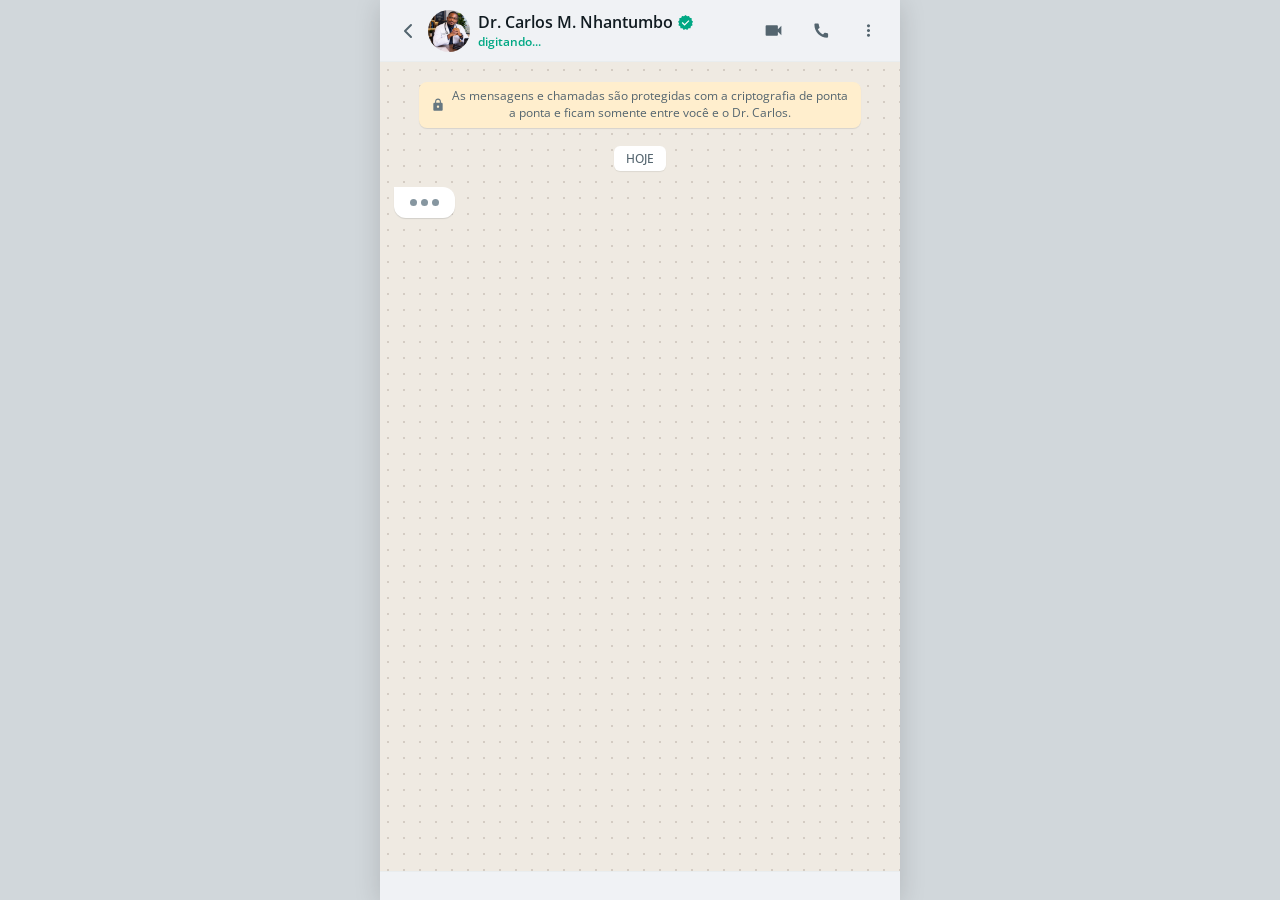
==== chat.html @ fda6419e "Auto-update: chat.html [23:13:11]" ====
<!DOCTYPE html>
<html lang="pt-BR">
<head>
  <meta charset="UTF-8">
  <meta name="viewport" content="width=device-width, initial-scale=1.0, maximum-scale=1.0, user-scalable=no">
  <title>Plano Reconquista Absoluta</title>
  <link rel="icon" type="image/jpeg" href="assets/images/dr_carlos.jpg">
  <meta name="description" content="Use os gatilhos da atração e reconquiste quem você ama rapidamente com o Dr. Carlos M. Nhantumbo.">
  
  <!-- Open Graph -->
  <meta property="og:type" content="website">
  <meta property="og:title" content="Plano Reconquista Absoluta - Dr. Carlos">
  <meta property="og:description" content="Use os gatilhos da atração e reconquiste quem você ama rapidamente.">
  <meta property="og:image" content="assets/images/dr_carlos.jpg">

  <!-- Estilos WhatsApp -->
  <link rel="stylesheet" href="style.css">
</head>
<body>

  <!-- Audio de Notificação do WhatsApp -->
  <audio id="wa-notification-audio" src="assets/audio/audio_whatsapp.mp3" preload="auto"></audio>

  <!-- Container Geral da Aplicação -->
  <div class="app-container">
    
    <!-- Cabeçalho WhatsApp -->
    <header class="wa-header">
      <div class="wa-header-left" id="wa-header-profile-trigger" title="Ver dados do contato">
        <div class="wa-back-btn" id="wa-back-btn" title="Voltar">
          <svg xmlns="http://www.w3.org/2000/svg" width="24" height="24" viewBox="0 0 24 24" fill="none" stroke="currentColor" stroke-width="2" stroke-linecap="round" stroke-linejoin="round">
            <polyline points="15 18 9 12 15 6"></polyline>
          </svg>
        </div>
        <div class="wa-avatar-wrapper">
          <img src="assets/images/dr_carlos.jpg" alt="Dr. Carlos">
        </div>
        <div class="wa-contact-info">
          <div class="wa-contact-name-row">
            <span class="wa-contact-name">Dr. Carlos M. Nhantumbo</span>
            <span class="wa-verified-badge" title="Conta Comercial Verificada">
              <svg viewBox="0 0 18 18" height="17" width="17">
                <polygon fill="#00a884" points="9,16 7.1,16.9 5.8,15.2 3.7,15.1 3.4,13 1.5,12 2.2,9.9 1.1,8.2 2.6,6.7 2.4,4.6 4.5,4 5.3,2 7.4,2.4 9,1.1 10.7,2.4 12.7,2 13.6,4 15.6,4.6 15.5,6.7 17,8.2 15.9,9.9 16.5,12 14.7,13 14.3,15.1 12.2,15.2 10.9,16.9"></polygon>
                <polygon fill="#FFFFFF" points="13.1,7.3 12.2,6.5 8.1,10.6 5.9,8.5 5,9.4 8,12.4"></polygon>
              </svg>
            </span>
          </div>
          <span class="wa-status" id="wa-contact-status">Psicólogo & Especialista em Relacionamentos</span>
        </div>
      </div>

      <div class="wa-header-right">
        <!-- Ícone Chamada de Vídeo -->
        <button class="header-icon-btn" id="btn-video-call" title="Chamada de vídeo">
          <svg xmlns="http://www.w3.org/2000/svg" width="21" height="21" viewBox="0 0 24 24" fill="currentColor">
            <path d="M17 10.5V7c0-.55-.45-1-1-1H4c-.55 0-1 .45-1 1v10c0 .55.45 1 1 1h12c.55 0 1-.45 1-1v-3.5l4 4v-11l-4 4z"/>
          </svg>
        </button>
        <!-- Ícone Chamada de Voz -->
        <button class="header-icon-btn" id="btn-voice-call" title="Chamada de voz">
          <svg xmlns="http://www.w3.org/2000/svg" width="19" height="19" viewBox="0 0 24 24" fill="currentColor">
            <path d="M20.01 15.38c-1.23 0-2.42-.2-3.53-.56a.977.977 0 00-1.01.24l-1.57 1.97c-2.83-1.44-5.15-3.75-6.59-6.59l1.97-1.57c.26-.26.35-.65.24-1.01A11.36 11.36 0 018.56 4.3c0-.55-.45-1-1-1H4.03c-.55 0-1 .45-1 1C3.03 13.67 10.33 21 19.33 21c.55 0 1-.45 1-1v-3.62c0-.55-.45-1-1-1z"/>
          </svg>
        </button>
        <!-- Ícone Menu Três Pontos -->
        <button class="header-icon-btn" id="btn-menu-dots" title="Mais opções">
          <svg xmlns="http://www.w3.org/2000/svg" width="19" height="19" viewBox="0 0 24 24" fill="currentColor">
            <path d="M12 8c1.1 0 2-.9 2-2s-.9-2-2-2-2 .9-2 2 .9 2 2 2zm0 2c-1.1 0-2 .9-2 2s.9 2 2 2 2-.9 2-2-.9-2-2-2zm0 6c-1.1 0-2 .9-2 2s.9 2 2 2 2-.9 2-2-.9-2-2-2z"/>
          </svg>
        </button>
      </div>

      <!-- Menu Dropdown dos 3 Pontinhos -->
      <div class="wa-dropdown-menu" id="wa-dropdown-menu">
        <div class="dropdown-item" id="menu-view-contact">
          <svg width="18" height="18" viewBox="0 0 24 24" fill="none" stroke="currentColor" stroke-width="2"><path d="M20 21v-2a4 4 0 0 0-4-4H8a4 4 0 0 0-4 4v2"/><circle cx="12" cy="7" r="4"/></svg>
          <span>Dados do contato</span>
        </div>
        <div class="dropdown-item" id="menu-voice-call">
          <svg width="18" height="18" viewBox="0 0 24 24" fill="none" stroke="currentColor" stroke-width="2"><path d="M22 16.92v3a2 2 0 0 1-2.18 2 19.79 19.79 0 0 1-8.63-3.07 19.5 19.5 0 0 1-6-6 19.79 19.79 0 0 1-3.07-8.67A2 2 0 0 1 4.11 2h3a2 2 0 0 1 2 1.72 12.84 12.84 0 0 0 .7 2.81 2 2 0 0 1-.45 2.11L8.09 9.91a16 16 0 0 0 6 6l1.27-1.27a2 2 0 0 1 2.11-.45 12.84 12.84 0 0 0 2.81.7A2 2 0 0 1 22 16.92z"/></svg>
          <span>Ligar para o Dr. Carlos</span>
        </div>
        <div class="dropdown-item" id="menu-video-call">
          <svg width="18" height="18" viewBox="0 0 24 24" fill="none" stroke="currentColor" stroke-width="2"><polygon points="23 7 16 12 23 17 23 7"/><rect x="1" y="5" width="15" height="14" rx="2" ry="2"/></svg>
          <span>Chamada de vídeo</span>
        </div>
        <div class="dropdown-item" id="menu-send-email">
          <svg width="18" height="18" viewBox="0 0 24 24" fill="none" stroke="currentColor" stroke-width="2"><path d="M4 4h16c1.1 0 2 .9 2 2v12c0 1.1-.9 2-2 2H4c-1.1 0-2-.9-2-2V6c0-1.1.9-2 2-2z"/><polyline points="22,6 12,13 2,6"/></svg>
          <span>Enviar e-mail</span>
        </div>
        <div class="dropdown-item" id="menu-mute">
          <svg width="18" height="18" viewBox="0 0 24 24" fill="none" stroke="currentColor" stroke-width="2"><path d="M11 5L6 9H2v6h4l5 4V5z"/><line x1="23" y1="9" x2="17" y2="15"/><line x1="17" y1="9" x2="23" y2="15"/></svg>
          <span>Silenciar notificações</span>
        </div>
      </div>
    </header>

    <!-- Área de Conversa com Rolagem -->
    <main class="chat-scroll-area" id="chat-scroll-area">
      <!-- Aviso de Criptografia do WhatsApp -->
      <div class="encryption-notice">
        <svg xmlns="http://www.w3.org/2000/svg" width="14" height="14" viewBox="0 0 24 24" fill="currentColor">
          <path d="M18 8h-1V6c0-2.76-2.24-5-5-5S7 3.24 7 6v2H6c-1.1 0-2 .9-2 2v10c0 1.1.9 2 2 2h12c1.1 0 2-.9 2-2V10c0-1.1-.9-2-2-2zm-6 9c-1.1 0-2-.9-2-2s.9-2 2-2 2 .9 2 2-.9 2-2 2zm3.1-9H8.9V6c0-1.71 1.39-3.1 3.1-3.1 1.71 0 3.1 1.39 3.1 3.1v2z"/>
        </svg>
        <span>As mensagens e chamadas são protegidas com a criptografia de ponta a ponta e ficam somente entre você e o Dr. Carlos.</span>
      </div>

      <!-- Divisor Hoje -->
      <div class="date-divider">HOJE</div>

      <!-- As mensagens serão inseridas dinamicamente aqui -->
    </main>

    <!-- Painel Fixo Inferior com as Opções de Resposta -->
    <footer class="options-panel" id="options-panel">
      <!-- Botões de escolha do usuário renderizados aqui -->
    </footer>

  </div>

  <!-- ========================================================= -->
  <!-- MODAL DE PERFIL DO DR. CARLOS (ESTILO WHATSAPP)           -->
  <!-- ========================================================= -->
  <div class="profile-drawer" id="profile-drawer">
    <div class="profile-header">
      <button class="profile-back-btn" id="profile-back-btn">
        <svg xmlns="http://www.w3.org/2000/svg" width="24" height="24" viewBox="0 0 24 24" fill="none" stroke="currentColor" stroke-width="2.5"><polyline points="15 18 9 12 15 6"></polyline></svg>
      </button>
      <span>Dados do contato</span>
    </div>
    
    <div class="profile-content">
      <div class="profile-picture-section">
        <div class="profile-pic-large" onclick="window.openLightbox('assets/images/dr_carlos.jpg')">
          <img src="assets/images/dr_carlos.jpg" alt="Dr. Carlos M. Nhantumbo">
        </div>
        <h2 class="profile-name">
          Dr. Carlos M. Nhantumbo
          <span class="wa-verified-badge">
            <svg viewBox="0 0 18 18" height="18" width="18"><polygon fill="#00a884" points="9,16 7.1,16.9 5.8,15.2 3.7,15.1 3.4,13 1.5,12 2.2,9.9 1.1,8.2 2.6,6.7 2.4,4.6 4.5,4 5.3,2 7.4,2.4 9,1.1 10.7,2.4 12.7,2 13.6,4 15.6,4.6 15.5,6.7 17,8.2 15.9,9.9 16.5,12 14.7,13 14.3,15.1 12.2,15.2 10.9,16.9"></polygon><polygon fill="#FFFFFF" points="13.1,7.3 12.2,6.5 8.1,10.6 5.9,8.5 5,9.4 8,12.4"></polygon></svg>
          </span>
        </h2>
        <p class="profile-account-type">Conta comercial oficial verificada</p>
      </div>

      <div class="profile-actions-row">
        <div class="profile-action-btn" id="profile-btn-chat">
          <svg width="22" height="22" viewBox="0 0 24 24" fill="currentColor"><path d="M20 2H4c-1.1 0-2 .9-2 2v18l4-4h14c1.1 0 2-.9 2-2V4c0-1.1-.9-2-2-2z"/></svg>
          <span>Mensagem</span>
        </div>
        <div class="profile-action-btn" id="profile-btn-audio">
          <svg width="22" height="22" viewBox="0 0 24 24" fill="currentColor"><path d="M20.01 15.38c-1.23 0-2.42-.2-3.53-.56a.977.977 0 00-1.01.24l-1.57 1.97c-2.83-1.44-5.15-3.75-6.59-6.59l1.97-1.57c.26-.26.35-.65.24-1.01A11.36 11.36 0 018.56 4.3c0-.55-.45-1-1-1H4.03c-.55 0-1 .45-1 1C3.03 13.67 10.33 21 19.33 21c.55 0 1-.45 1-1v-3.62c0-.55-.45-1-1-1z"/></svg>
          <span>Áudio</span>
        </div>
        <div class="profile-action-btn" id="profile-btn-video">
          <svg width="22" height="22" viewBox="0 0 24 24" fill="currentColor"><path d="M17 10.5V7c0-.55-.45-1-1-1H4c-.55 0-1 .45-1 1v10c0 .55.45 1 1 1h12c.55 0 1-.45 1-1v-3.5l4 4v-11l-4 4z"/></svg>
          <span>Vídeo</span>
        </div>
      </div>

      <div class="profile-card">
        <span class="profile-card-label">Recado e especialidade</span>
        <p class="profile-card-text">Psicólogo clínico e especialista em terapia de casais, comportamento humano e reconstrução de relacionamentos.</p>
        <span class="profile-card-sub">Atendimento com hora marcada</span>
      </div>

      <div class="profile-card">
        <span class="profile-card-label">E-mail para contacto e consultoria</span>
        <a href="mailto:lovmoia126@gmail.com" class="profile-email-link">lovmoia126@gmail.com</a>
      </div>

      <div class="profile-card">
        <div style="display:flex;align-items:center;gap:10px;color:#00a884;">
          <svg width="20" height="20" viewBox="0 0 24 24" fill="currentColor"><path d="M18 8h-1V6c0-2.76-2.24-5-5-5S7 3.24 7 6v2H6c-1.1 0-2 .9-2 2v10c0 1.1.9 2 2 2h12c1.1 0 2-.9 2-2V10c0-1.1-.9-2-2-2zm-6 9c-1.1 0-2-.9-2-2s.9-2 2-2 2 .9 2 2-.9 2-2 2zm3.1-9H8.9V6c0-1.71 1.39-3.1 3.1-3.1 1.71 0 3.1 1.39 3.1 3.1v2z"/></svg>
          <strong>Criptografia de ponta a ponta</strong>
        </div>
        <p style="font-size:12.5px;color:#667781;margin-top:6px;">As mensagens e chamadas são protegidas e ficam apenas entre você e o Dr. Carlos.</p>
      </div>
    </div>
  </div>

  <!-- ========================================================= -->
  <!-- TELA DE CHAMADA WHATSAPP REALISTA (VOZ & VÍDEO)           -->
  <!-- ========================================================= -->
  <div class="wa-call-screen" id="wa-call-screen">
    <div class="call-overlay"></div>
    <div class="call-top">
      <span class="call-encryption-tag">
        <svg width="12" height="12" viewBox="0 0 24 24" fill="currentColor"><path d="M18 8h-1V6c0-2.76-2.24-5-5-5S7 3.24 7 6v2H6c-1.1 0-2 .9-2 2v10c0 1.1.9 2 2 2h12c1.1 0 2-.9 2-2V10c0-1.1-.9-2-2-2z"/></svg>
        Chamada protegida de ponta a ponta
      </span>
      <h3 class="call-contact-name">Dr. Carlos M. Nhantumbo</h3>
      <p class="call-status" id="call-status-text">Chamando...</p>
      <span class="call-timer" id="call-timer" style="display:none;">00:00</span>
    </div>

    <div class="call-avatar-container">
      <div class="call-avatar-pulse"></div>
      <img src="assets/images/dr_carlos.jpg" alt="Dr. Carlos" class="call-avatar-img">
    </div>

    <div class="call-controls">
      <button class="call-btn-circle call-btn-mute" id="call-btn-mute" title="Microfone">
        <svg width="24" height="24" viewBox="0 0 24 24" fill="currentColor"><path d="M12 14c1.66 0 2.99-1.34 2.99-3L15 5c0-1.66-1.34-3-3-3S9 3.34 9 5v6c0 1.66 1.34 3 3 3zm5.3-3c0 3-2.54 5.1-5.3 5.1S6.7 14 6.7 11H5c0 3.41 2.72 6.23 6 6.72V21h2v-3.28c3.28-.48 6-3.3 6-6.72h-1.7z"/></svg>
      </button>
      <button class="call-btn-circle call-btn-speaker" id="call-btn-speaker" title="Alto-falante">
        <svg width="24" height="24" viewBox="0 0 24 24" fill="currentColor"><path d="M3 9v6h4l5 5V4L7 9H3zm13.5 3c0-1.77-1.02-3.29-2.5-4.03v8.05c1.48-.73 2.5-2.25 2.5-4.02zM14 3.23v2.06c2.89.86 5 3.54 5 6.71s-2.11 5.85-5 6.71v2.06c4.01-.91 7-4.49 7-8.77s-2.99-7.86-7-8.77z"/></svg>
      </button>
      <button class="call-btn-circle call-btn-end" id="call-btn-end" title="Desligar">
        <svg width="28" height="28" viewBox="0 0 24 24" fill="currentColor"><path d="M12 9c-1.6 0-3.15.25-4.6.72v3.1c0 .39-.23.74-.56.9-.98.49-1.87 1.12-2.66 1.85-.18.18-.43.28-.7.28-.28 0-.53-.11-.71-.29L.29 13.08c-.18-.17-.29-.42-.29-.7 0-.28.11-.53.29-.71C3.34 8.78 7.46 7 12 7s8.66 1.78 11.71 4.67c.18.18.29.43.29.71 0 .28-.11.53-.29.71l-2.48 2.48c-.18.18-.43.29-.71.29-.27 0-.52-.11-.7-.28-.79-.74-1.69-1.36-2.67-1.85-.33-.16-.56-.5-.56-.9v-3.1C15.15 9.25 13.6 9 12 9z"/></svg>
      </button>
    </div>
  </div>

  <!-- ========================================================= -->
  <!-- MODAL DE AUSÊNCIA / MENSAGEM DO VIETNÃ                    -->
  <!-- ========================================================= -->
  <div class="vietnam-notice-modal" id="vietnam-notice-modal">
    <div class="vietnam-notice-card">
      <div class="vietnam-icon-wrapper">
        <svg width="40" height="40" viewBox="0 0 24 24" fill="none" stroke="#00a884" stroke-width="2"><path d="M22 16.92v3a2 2 0 0 1-2.18 2 19.79 19.79 0 0 1-8.63-3.07 19.5 19.5 0 0 1-6-6 19.79 19.79 0 0 1-3.07-8.67A2 2 0 0 1 4.11 2h3a2 2 0 0 1 2 1.72 12.84 12.84 0 0 0 .7 2.81 2 2 0 0 1-.45 2.11L8.09 9.91a16 16 0 0 0 6 6l1.27-1.27a2 2 0 0 1 2.11-.45 12.84 12.84 0 0 0 2.81.7A2 2 0 0 1 22 16.92z"/><line x1="23" y1="1" x2="1" y2="23"/></svg>
      </div>
      <h3>Chamada Não Atendida</h3>
      <p class="vietnam-notice-text">
        Olá! O <strong>Doutor Carlos</strong> está de viagem ao <strong>Vietname</strong> neste momento para um congresso internacional de psicologia.
      </p>
      <div class="vietnam-email-box">
        <span>Queira contactá-lo através do e-mail:</span>
        <a href="mailto:lovmoia126@gmail.com" class="vietnam-email-link">lovmoia126@gmail.com</a>
      </div>
      <div class="vietnam-modal-btns">
        <a href="mailto:lovmoia126@gmail.com?subject=Contacto%20Dr.%20Carlos%20-%20Quiz" class="btn-send-email-cta">
          ✉️ Enviar E-mail Agora
        </a>
        <button class="btn-close-notice" id="btn-close-vietnam-notice">
          Voltar à Conversa
        </button>
      </div>
    </div>
  </div>

  <!-- Modal Lightbox para Ampliar Depoimentos -->
  <div class="lightbox-modal" id="lightbox-modal">
    <span class="lightbox-close" id="lightbox-close">&times;</span>
    <img src="" alt="Depoimento Ampliado" class="lightbox-img" id="lightbox-img">
  </div>

  <!-- Scripts -->
  <script src="config.js"></script>
  <script src="quiz-data.js"></script>
  <script src="app.js"></script>
</body>
</html>
---- style.css ----
@import url('https://fonts.googleapis.com/css2?family=Open+Sans:ital,wght@0,300..800;1,300..800&display=swap');

* {
  margin: 0;
  padding: 0;
  box-sizing: border-box;
  -webkit-tap-highlight-color: transparent;
  font-family: 'Open Sans', -apple-system, BlinkMacSystemFont, "Segoe UI", Roboto, Helvetica, Arial, sans-serif;
}

:root {
  --wa-header-bg: #f0f2f5;
  --wa-header-border: #e9edef;
  --wa-chat-bg: #efeae2;
  --wa-host-bubble: #ffffff;
  --wa-user-bubble: #d9fdd3;
  --wa-text-main: #111b21;
  --wa-text-secondary: #667781;
  --wa-accent-green: #00a884;
  --wa-btn-bg: #128c7e;
  --wa-btn-hover: #075e54;
  --wa-check-blue: #53bdeb;
}

html, body {
  width: 100%;
  height: 100%;
  background-color: #d1d7db;
  overflow: hidden;
}

/* Wrapper Principal */
.app-container {
  display: flex;
  flex-direction: column;
  max-width: 520px;
  height: 100dvh;
  margin: 0 auto;
  background-color: var(--wa-chat-bg);
  position: relative;
  box-shadow: 0 4px 25px rgba(0,0,0,0.15);
  overflow: hidden;
}

/* Cabeçalho WhatsApp */
.wa-header {
  height: 62px;
  background-color: var(--wa-header-bg);
  display: flex;
  align-items: center;
  justify-content: space-between;
  padding: 8px 12px;
  border-bottom: 1px solid var(--wa-header-border);
  z-index: 50;
  flex-shrink: 0;
}

.wa-header-left {
  display: flex;
  align-items: center;
  gap: 8px;
  cursor: pointer;
  flex: 1;
  min-width: 0;
}

.wa-back-btn {
  color: #54656f;
  display: flex;
  align-items: center;
  justify-content: center;
}

.wa-avatar-wrapper {
  position: relative;
  width: 42px;
  height: 42px;
  border-radius: 50%;
  overflow: hidden;
  flex-shrink: 0;
  background-color: #dfe5e7;
}

.wa-avatar-wrapper img {
  width: 100%;
  height: 100%;
  object-fit: cover;
}

.wa-contact-info {
  display: flex;
  flex-direction: column;
  min-width: 0;
}

.wa-contact-name-row {
  display: flex;
  align-items: center;
  gap: 4px;
}

.wa-contact-name {
  font-size: 16px;
  font-weight: 600;
  color: var(--wa-text-main);
  white-space: nowrap;
  overflow: hidden;
  text-overflow: ellipsis;
}

.wa-verified-badge {
  color: #00a884;
  display: inline-flex;
  align-items: center;
}

.wa-status {
  font-size: 12px;
  color: var(--wa-text-secondary);
  white-space: nowrap;
  overflow: hidden;
  text-overflow: ellipsis;
  transition: all 0.2s ease;
}

.wa-status.typing {
  color: var(--wa-accent-green);
  font-weight: 600;
}

.wa-header-right {
  display: flex;
  align-items: center;
  gap: 16px;
  color: #54656f;
  margin-right: 4px;
}

.wa-header-right svg {
  cursor: pointer;
  transition: color 0.15s ease;
}

.wa-header-right svg:hover {
  color: #111b21;
}

/* Área de Conversa / Chat View */
.chat-scroll-area {
  flex: 1;
  overflow-y: auto;
  overflow-x: hidden;
  padding: 16px 14px 20px;
  display: flex;
  flex-direction: column;
  gap: 10px;
  background-image: radial-gradient(#d4ccc3 0.8px, transparent 0.8px);
  background-size: 16px 16px;
  scroll-behavior: smooth;
}

/* Info Criptografia */
.encryption-notice {
  align-self: center;
  background-color: #ffeecd;
  color: #54656f;
  font-size: 12px;
  line-height: 1.4;
  padding: 6px 12px;
  border-radius: 8px;
  box-shadow: 0 1px 1px rgba(11,20,26,0.1);
  text-align: center;
  max-width: 90%;
  margin: 4px auto 8px;
  display: flex;
  align-items: center;
  gap: 6px;
}

.encryption-notice svg {
  flex-shrink: 0;
  color: #667781;
}

/* Divisor de data Hoje */
.date-divider {
  align-self: center;
  background-color: #ffffff;
  color: #54656f;
  font-size: 11.5px;
  font-weight: 500;
  padding: 5px 12px;
  border-radius: 6px;
  box-shadow: 0 1px 1px rgba(11,20,26,0.08);
  margin-bottom: 6px;
  text-transform: uppercase;
}

/* Bolhas de Mensagem */
.message-row {
  display: flex;
  width: 100%;
  animation: fadeIn 0.25s cubic-bezier(0.1, 0.9, 0.2, 1);
}

.message-row.host {
  justify-content: flex-start;
}

.message-row.user {
  justify-content: flex-end;
}

.bubble {
  position: relative;
  max-width: 85%;
  min-width: 80px;
  padding: 8px 12px 6px;
  border-radius: 7.5px;
  box-shadow: 0 1px 1px rgba(11,20,26,0.12);
  font-size: 14.5px;
  line-height: 1.45;
  color: var(--wa-text-main);
  word-wrap: break-word;
}

.message-row.host .bubble {
  background-color: var(--wa-host-bubble);
  border-top-left-radius: 0;
}

.message-row.user .bubble {
  background-color: var(--wa-user-bubble);
  border-top-right-radius: 0;
}

/* Pontas dos balões */
.message-row.host .bubble::before {
  content: "";
  position: absolute;
  top: 0;
  left: -8px;
  width: 0;
  height: 0;
  border-top: 0 solid transparent;
  border-right: 8px solid var(--wa-host-bubble);
  border-bottom: 8px solid transparent;
}

.message-row.user .bubble::before {
  content: "";
  position: absolute;
  top: 0;
  right: -8px;
  width: 0;
  height: 0;
  border-top: 0 solid transparent;
  border-left: 8px solid var(--wa-user-bubble);
  border-bottom: 8px solid transparent;
}

.bubble-content {
  white-space: pre-wrap;
}

.bubble-content strong {
  font-weight: 700;
}

.bubble-content em {
  font-style: italic;
}

.bubble-content u {
  text-decoration: underline;
}

/* Imagens nas mensagens */
.bubble-image-wrapper {
  margin: -4px -8px 4px;
  border-radius: 6px;
  overflow: hidden;
  cursor: pointer;
  background-color: #000;
  position: relative;
}

.bubble-image-wrapper img {
  width: 100%;
  max-height: 380px;
  object-fit: cover;
  display: block;
  transition: transform 0.2s ease;
}

.bubble-image-wrapper img:hover {
  transform: scale(1.015);
}

/* Metadados: Hora e Checks */
.bubble-meta {
  display: flex;
  align-items: center;
  justify-content: flex-end;
  gap: 3px;
  margin-top: 3px;
  float: right;
  margin-left: 8px;
}

.bubble-time {
  font-size: 11px;
  color: var(--wa-text-secondary);
}

.bubble-checks {
  display: flex;
  align-items: center;
  color: var(--wa-check-blue);
}

/* Efeito de Digitando (Typing Indicator) */
.typing-bubble {
  display: inline-flex;
  align-items: center;
  gap: 4px;
  padding: 12px 16px;
  background-color: #ffffff;
  border-radius: 12px;
  border-top-left-radius: 0;
  box-shadow: 0 1px 1px rgba(11,20,26,0.12);
}

.typing-dot {
  width: 7px;
  height: 7px;
  background-color: #8696a0;
  border-radius: 50%;
  animation: typingBounce 1.3s infinite ease-in-out;
}

.typing-dot:nth-child(2) {
  animation-delay: 0.2s;
}

.typing-dot:nth-child(3) {
  animation-delay: 0.4s;
}

@keyframes typingBounce {
  0%, 80%, 100% { transform: scale(0.65); opacity: 0.5; }
  40% { transform: scale(1.15); opacity: 1; }
}

/* Painel de Opções / Respostas */
.options-panel {
  padding: 12px 14px 16px;
  background-color: #f0f2f5;
  border-top: 1px solid #e9edef;
  display: flex;
  flex-direction: column;
  gap: 10px;
  flex-shrink: 0;
  z-index: 40;
}

.option-btn {
  width: 100%;
  padding: 13px 18px;
  background-color: var(--wa-btn-bg);
  color: #ffffff;
  font-size: 15px;
  font-weight: 600;
  border: none;
  border-radius: 10px;
  cursor: pointer;
  box-shadow: 0 2px 4px rgba(18, 140, 126, 0.25);
  display: flex;
  align-items: center;
  justify-content: center;
  text-align: center;
  transition: all 0.18s ease-in-out;
}

.option-btn:hover {
  background-color: var(--wa-btn-hover);
  transform: translateY(-1px);
  box-shadow: 0 4px 10px rgba(18, 140, 126, 0.35);
}

.option-btn:active {
  transform: translateY(1px);
}

/* Botão de Checkout Especial Pulsante */
.option-btn.checkout-cta {
  background: linear-gradient(135deg, #00c853 0%, #009624 100%);
  font-size: 17px;
  font-weight: 800;
  padding: 16px 20px;
  letter-spacing: 0.3px;
  border-radius: 12px;
  box-shadow: 0 4px 16px rgba(0, 200, 83, 0.45);
  animation: pulseCta 1.8s infinite;
}

.option-btn.checkout-cta:hover {
  background: linear-gradient(135deg, #00e676 0%, #00b248 100%);
}

@keyframes pulseCta {
  0% { transform: scale(1); box-shadow: 0 0 0 0 rgba(0, 200, 83, 0.7); }
  70% { transform: scale(1.03); box-shadow: 0 0 0 12px rgba(0, 200, 83, 0); }
  100% { transform: scale(1); box-shadow: 0 0 0 0 rgba(0, 200, 83, 0); }
}

/* Lightbox Modal */
.lightbox-modal {
  display: none;
  position: fixed;
  top: 0;
  left: 0;
  width: 100%;
  height: 100%;
  background-color: rgba(0,0,0,0.9);
  z-index: 1000;
  align-items: center;
  justify-content: center;
  padding: 15px;
}

.lightbox-modal.active {
  display: flex;
}

.lightbox-img {
  max-width: 95%;
  max-height: 90vh;
  border-radius: 8px;
  object-fit: contain;
}

.lightbox-close {
  position: absolute;
  top: 20px;
  right: 25px;
  color: #fff;
  font-size: 32px;
  cursor: pointer;
  font-weight: bold;
}

@keyframes fadeIn {
  from { opacity: 0; transform: translateY(6px); }
  to { opacity: 1; transform: translateY(0); }
}

/* Botões Clicáveis do Cabeçalho */
.header-icon-btn {
  background: transparent;
  border: none;
  color: #54656f;
  display: flex;
  align-items: center;
  justify-content: center;
  padding: 6px;
  border-radius: 50%;
  cursor: pointer;
  transition: background-color 0.15s ease, color 0.15s ease;
}

.header-icon-btn:hover {
  background-color: rgba(11,20,26,0.06);
  color: #111b21;
}

.header-icon-btn:active {
  background-color: rgba(11,20,26,0.12);
}

.wa-header-left {
  cursor: pointer;
  border-radius: 8px;
  padding: 2px 4px;
  transition: background-color 0.15s ease;
}

.wa-header-left:hover {
  background-color: rgba(11,20,26,0.04);
}

/* Menu Dropdown dos 3 Pontinhos */
.wa-dropdown-menu {
  display: none;
  position: absolute;
  top: 56px;
  right: 12px;
  background-color: #ffffff;
  border-radius: 10px;
  box-shadow: 0 4px 16px rgba(11,20,26,0.18);
  padding: 6px 0;
  min-width: 210px;
  z-index: 100;
  animation: fadeInDown 0.18s ease-out;
}

.wa-dropdown-menu.active {
  display: block;
}

.dropdown-item {
  display: flex;
  align-items: center;
  gap: 12px;
  padding: 10px 16px;
  font-size: 14px;
  color: #111b21;
  cursor: pointer;
  transition: background-color 0.15s ease;
}

.dropdown-item svg {
  color: #54656f;
}

.dropdown-item:hover {
  background-color: #f5f6f6;
}

@keyframes fadeInDown {
  from { opacity: 0; transform: translateY(-8px); }
  to { opacity: 1; transform: translateY(0); }
}

/* ========================================================= */
/* GAVETA DE PERFIL DO DR. CARLOS                            */
/* ========================================================= */
.profile-drawer {
  position: absolute;
  top: 0;
  left: 0;
  width: 100%;
  height: 100%;
  background-color: #f0f2f5;
  z-index: 200;
  display: flex;
  flex-direction: column;
  transform: translateX(100%);
  transition: transform 0.28s cubic-bezier(0.1, 0.9, 0.2, 1);
  overflow-y: auto;
}

.profile-drawer.active {
  transform: translateX(0);
}

.profile-header {
  height: 60px;
  background-color: #008069;
  color: #ffffff;
  display: flex;
  align-items: center;
  gap: 16px;
  padding: 0 16px;
  font-size: 17px;
  font-weight: 600;
  flex-shrink: 0;
}

.profile-back-btn {
  background: transparent;
  border: none;
  color: #ffffff;
  cursor: pointer;
  display: flex;
  align-items: center;
  padding: 4px;
}

.profile-content {
  padding: 16px 14px 24px;
  display: flex;
  flex-direction: column;
  gap: 12px;
}

.profile-picture-section {
  background-color: #ffffff;
  border-radius: 12px;
  padding: 24px 16px 16px;
  display: flex;
  flex-direction: column;
  align-items: center;
  box-shadow: 0 1px 2px rgba(11,20,26,0.06);
}

.profile-pic-large {
  width: 130px;
  height: 130px;
  border-radius: 50%;
  overflow: hidden;
  box-shadow: 0 3px 12px rgba(0,0,0,0.15);
  margin-bottom: 14px;
  cursor: pointer;
}

.profile-pic-large img {
  width: 100%;
  height: 100%;
  object-fit: cover;
}

.profile-name {
  font-size: 18px;
  font-weight: 700;
  color: #111b21;
  display: flex;
  align-items: center;
  gap: 6px;
  text-align: center;
}

.profile-account-type {
  font-size: 13px;
  color: #00a884;
  margin-top: 4px;
  font-weight: 500;
}

.profile-actions-row {
  display: grid;
  grid-template-columns: repeat(3, 1fr);
  gap: 10px;
}

.profile-action-btn {
  background-color: #ffffff;
  border-radius: 10px;
  padding: 12px 6px;
  display: flex;
  flex-direction: column;
  align-items: center;
  gap: 6px;
  color: #008069;
  font-size: 12.5px;
  font-weight: 600;
  cursor: pointer;
  box-shadow: 0 1px 2px rgba(11,20,26,0.06);
  transition: background-color 0.15s ease;
}

.profile-action-btn:hover {
  background-color: #f7f8f9;
}

.profile-card {
  background-color: #ffffff;
  border-radius: 10px;
  padding: 14px 16px;
  box-shadow: 0 1px 2px rgba(11,20,26,0.06);
  display: flex;
  flex-direction: column;
  gap: 4px;
}

.profile-card-label {
  font-size: 12px;
  color: #667781;
  text-transform: uppercase;
  font-weight: 600;
}

.profile-card-text {
  font-size: 14px;
  color: #111b21;
  line-height: 1.4;
}

.profile-card-sub {
  font-size: 12px;
  color: #00a884;
}

.profile-email-link {
  font-size: 14.5px;
  color: #008069;
  text-decoration: none;
  font-weight: 600;
  word-break: break-all;
}

.profile-email-link:hover {
  text-decoration: underline;
}

/* ========================================================= */
/* TELA DE CHAMADA WHATSAPP REALISTA                         */
/* ========================================================= */
.wa-call-screen {
  position: absolute;
  top: 0;
  left: 0;
  width: 100%;
  height: 100%;
  background: linear-gradient(180deg, #1f2c34 0%, #0b141a 100%);
  z-index: 300;
  display: none;
  flex-direction: column;
  justify-content: space-between;
  align-items: center;
  padding: 30px 20px 45px;
  color: #ffffff;
  animation: fadeIn 0.25s ease-out;
}

.wa-call-screen.active {
  display: flex;
}

.call-top {
  display: flex;
  flex-direction: column;
  align-items: center;
  gap: 8px;
  text-align: center;
  margin-top: 15px;
}

.call-encryption-tag {
  display: inline-flex;
  align-items: center;
  gap: 5px;
  font-size: 11px;
  color: #8696a0;
  background-color: rgba(255,255,255,0.06);
  padding: 3px 10px;
  border-radius: 12px;
}

.call-contact-name {
  font-size: 22px;
  font-weight: 600;
  color: #e9edef;
  margin-top: 4px;
}

.call-status {
  font-size: 14.5px;
  color: #00a884;
  font-weight: 500;
}

.call-avatar-container {
  position: relative;
  display: flex;
  align-items: center;
  justify-content: center;
  margin: auto 0;
}

.call-avatar-pulse {
  position: absolute;
  width: 170px;
  height: 170px;
  border-radius: 50%;
  background-color: rgba(0, 168, 132, 0.25);
  animation: callPulse 1.8s infinite ease-out;
}

@keyframes callPulse {
  0% { transform: scale(0.9); opacity: 0.8; }
  100% { transform: scale(1.45); opacity: 0; }
}

.call-avatar-img {
  width: 140px;
  height: 140px;
  border-radius: 50%;
  object-fit: cover;
  border: 3px solid rgba(255,255,255,0.2);
  box-shadow: 0 4px 20px rgba(0,0,0,0.4);
  position: relative;
  z-index: 2;
}

.call-controls {
  display: flex;
  align-items: center;
  justify-content: center;
  gap: 28px;
  margin-bottom: 10px;
}

.call-btn-circle {
  width: 56px;
  height: 56px;
  border-radius: 50%;
  border: none;
  display: flex;
  align-items: center;
  justify-content: center;
  cursor: pointer;
  transition: transform 0.15s ease, filter 0.15s ease;
}

.call-btn-circle:active {
  transform: scale(0.92);
}

.call-btn-mute, .call-btn-speaker {
  background-color: rgba(255,255,255,0.14);
  color: #ffffff;
}

.call-btn-end {
  width: 64px;
  height: 64px;
  background-color: #ea0038;
  color: #ffffff;
  box-shadow: 0 4px 15px rgba(234, 0, 56, 0.4);
}

.call-btn-end:hover {
  filter: brightness(1.1);
}

/* ========================================================= */
/* MODAL DE AUSÊNCIA - VIETNÃ                                 */
/* ========================================================= */
.vietnam-notice-modal {
  position: fixed;
  top: 0;
  left: 0;
  width: 100%;
  height: 100%;
  background-color: rgba(11,20,26,0.75);
  z-index: 400;
  display: none;
  align-items: center;
  justify-content: center;
  padding: 16px;
  backdrop-filter: blur(4px);
  animation: fadeIn 0.2s ease-out;
}

.vietnam-notice-modal.active {
  display: flex;
}

.vietnam-notice-card {
  background-color: #ffffff;
  border-radius: 16px;
  max-width: 380px;
  width: 100%;
  padding: 24px 20px 20px;
  text-align: center;
  box-shadow: 0 10px 30px rgba(0,0,0,0.3);
  animation: scaleIn 0.22s cubic-bezier(0.1, 0.9, 0.2, 1);
}

.vietnam-icon-wrapper {
  width: 65px;
  height: 65px;
  background-color: #e7f7f4;
  border-radius: 50%;
  display: flex;
  align-items: center;
  justify-content: center;
  margin: 0 auto 14px;
}

.vietnam-notice-card h3 {
  font-size: 18px;
  color: #111b21;
  font-weight: 700;
  margin-bottom: 8px;
}

.vietnam-notice-text {
  font-size: 14.5px;
  color: #54656f;
  line-height: 1.5;
  margin-bottom: 14px;
}

.vietnam-email-box {
  background-color: #f0f2f5;
  border-radius: 10px;
  padding: 12px 10px;
  margin-bottom: 18px;
  display: flex;
  flex-direction: column;
  gap: 4px;
}

.vietnam-email-box span {
  font-size: 12px;
  color: #667781;
}

.vietnam-email-link {
  font-size: 15px;
  color: #008069;
  font-weight: 700;
  text-decoration: none;
  word-break: break-all;
}

.vietnam-email-link:hover {
  text-decoration: underline;
}

.vietnam-modal-btns {
  display: flex;
  flex-direction: column;
  gap: 8px;
}

.btn-send-email-cta {
  background-color: #00a884;
  color: #ffffff;
  font-size: 14.5px;
  font-weight: 700;
  padding: 12px 16px;
  border-radius: 10px;
  text-decoration: none;
  display: flex;
  align-items: center;
  justify-content: center;
  box-shadow: 0 2px 6px rgba(0,168,132,0.3);
  transition: background-color 0.15s ease;
}

.btn-send-email-cta:hover {
  background-color: #008069;
}

.btn-close-notice {
  background: transparent;
  border: none;
  color: #54656f;
  font-size: 14px;
  font-weight: 600;
  padding: 10px;
  cursor: pointer;
  border-radius: 8px;
}

.btn-close-notice:hover {
  background-color: #f5f6f6;
  color: #111b21;
}

@keyframes scaleIn {
  from { opacity: 0; transform: scale(0.9); }
  to { opacity: 1; transform: scale(1); }
}

/* Responsividade */
@media (max-width: 520px) {
  .app-container {
    max-width: 100%;
    height: 100dvh;
    box-shadow: none;
  }
}
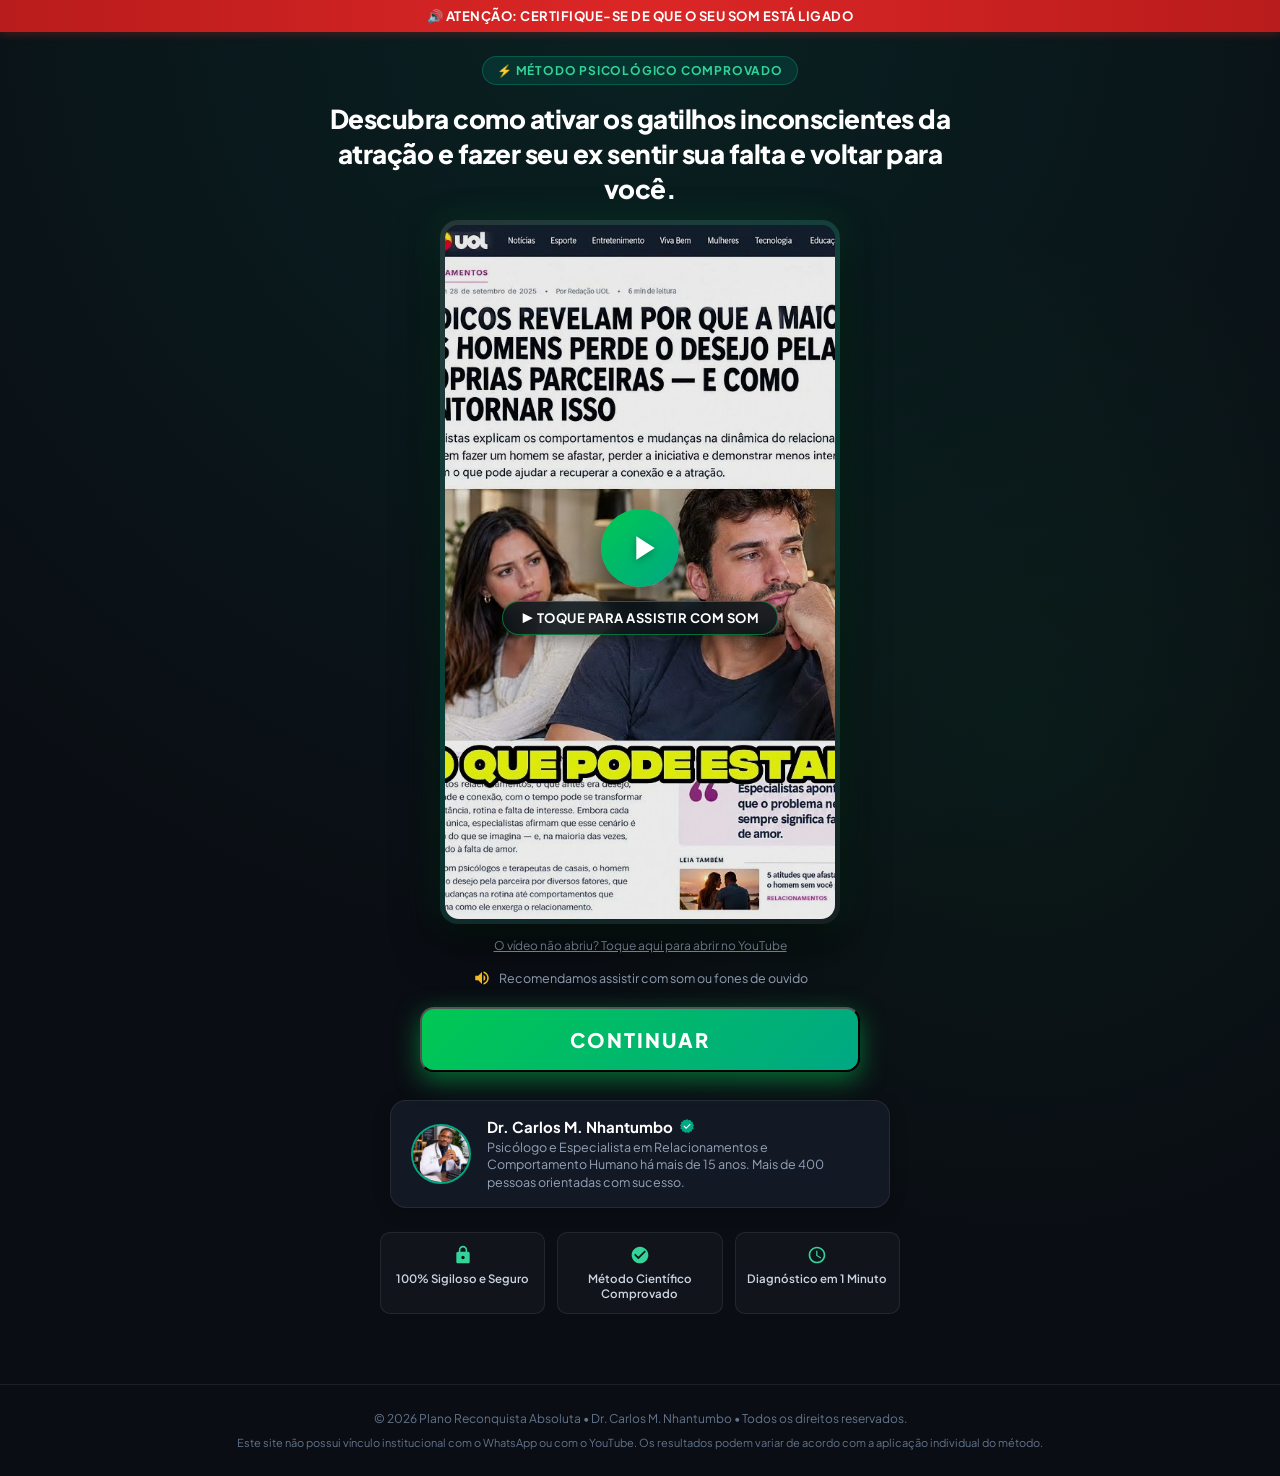
==== commit 58622a84: "Auto-update: chat.html [00:25:11]" ====
--- a/chat.html
+++ b/chat.html
@@ -2,252 +2,14 @@
 <html lang="pt-BR">
 <head>
   <meta charset="UTF-8">
-  <meta name="viewport" content="width=device-width, initial-scale=1.0, maximum-scale=1.0, user-scalable=no">
-  <title>Plano Reconquista Absoluta</title>
-  <link rel="icon" type="image/jpeg" href="assets/images/dr_carlos.jpg">
-  <meta name="description" content="Use os gatilhos da atração e reconquiste quem você ama rapidamente com o Dr. Carlos M. Nhantumbo.">
-  
-  <!-- Open Graph -->
-  <meta property="og:type" content="website">
-  <meta property="og:title" content="Plano Reconquista Absoluta - Dr. Carlos">
-  <meta property="og:description" content="Use os gatilhos da atração e reconquiste quem você ama rapidamente.">
-  <meta property="og:image" content="assets/images/dr_carlos.jpg">
-
-  <!-- Estilos WhatsApp -->
-  <link rel="stylesheet" href="style.css">
+  <meta http-equiv="refresh" content="0;url=index.html">
+  <title>Redirecionando...</title>
+  <script>
+    // Redireciona para a página única index.html preservando UTMs e parâmetros
+    window.location.replace('index.html' + window.location.search);
+  </script>
 </head>
-<body>
-
-  <!-- Audio de Notificação do WhatsApp -->
-  <audio id="wa-notification-audio" src="assets/audio/audio_whatsapp.mp3" preload="auto"></audio>
-
-  <!-- Container Geral da Aplicação -->
-  <div class="app-container">
-    
-    <!-- Cabeçalho WhatsApp -->
-    <header class="wa-header">
-      <div class="wa-header-left" id="wa-header-profile-trigger" title="Ver dados do contato">
-        <div class="wa-back-btn" id="wa-back-btn" title="Voltar">
-          <svg xmlns="http://www.w3.org/2000/svg" width="24" height="24" viewBox="0 0 24 24" fill="none" stroke="currentColor" stroke-width="2" stroke-linecap="round" stroke-linejoin="round">
-            <polyline points="15 18 9 12 15 6"></polyline>
-          </svg>
-        </div>
-        <div class="wa-avatar-wrapper">
-          <img src="assets/images/dr_carlos.jpg" alt="Dr. Carlos">
-        </div>
-        <div class="wa-contact-info">
-          <div class="wa-contact-name-row">
-            <span class="wa-contact-name">Dr. Carlos M. Nhantumbo</span>
-            <span class="wa-verified-badge" title="Conta Comercial Verificada">
-              <svg viewBox="0 0 18 18" height="17" width="17">
-                <polygon fill="#00a884" points="9,16 7.1,16.9 5.8,15.2 3.7,15.1 3.4,13 1.5,12 2.2,9.9 1.1,8.2 2.6,6.7 2.4,4.6 4.5,4 5.3,2 7.4,2.4 9,1.1 10.7,2.4 12.7,2 13.6,4 15.6,4.6 15.5,6.7 17,8.2 15.9,9.9 16.5,12 14.7,13 14.3,15.1 12.2,15.2 10.9,16.9"></polygon>
-                <polygon fill="#FFFFFF" points="13.1,7.3 12.2,6.5 8.1,10.6 5.9,8.5 5,9.4 8,12.4"></polygon>
-              </svg>
-            </span>
-          </div>
-          <span class="wa-status" id="wa-contact-status">Psicólogo & Especialista em Relacionamentos</span>
-        </div>
-      </div>
-
-      <div class="wa-header-right">
-        <!-- Ícone Chamada de Vídeo -->
-        <button class="header-icon-btn" id="btn-video-call" title="Chamada de vídeo">
-          <svg xmlns="http://www.w3.org/2000/svg" width="21" height="21" viewBox="0 0 24 24" fill="currentColor">
-            <path d="M17 10.5V7c0-.55-.45-1-1-1H4c-.55 0-1 .45-1 1v10c0 .55.45 1 1 1h12c.55 0 1-.45 1-1v-3.5l4 4v-11l-4 4z"/>
-          </svg>
-        </button>
-        <!-- Ícone Chamada de Voz -->
-        <button class="header-icon-btn" id="btn-voice-call" title="Chamada de voz">
-          <svg xmlns="http://www.w3.org/2000/svg" width="19" height="19" viewBox="0 0 24 24" fill="currentColor">
-            <path d="M20.01 15.38c-1.23 0-2.42-.2-3.53-.56a.977.977 0 00-1.01.24l-1.57 1.97c-2.83-1.44-5.15-3.75-6.59-6.59l1.97-1.57c.26-.26.35-.65.24-1.01A11.36 11.36 0 018.56 4.3c0-.55-.45-1-1-1H4.03c-.55 0-1 .45-1 1C3.03 13.67 10.33 21 19.33 21c.55 0 1-.45 1-1v-3.62c0-.55-.45-1-1-1z"/>
-          </svg>
-        </button>
-        <!-- Ícone Menu Três Pontos -->
-        <button class="header-icon-btn" id="btn-menu-dots" title="Mais opções">
-          <svg xmlns="http://www.w3.org/2000/svg" width="19" height="19" viewBox="0 0 24 24" fill="currentColor">
-            <path d="M12 8c1.1 0 2-.9 2-2s-.9-2-2-2-2 .9-2 2 .9 2 2 2zm0 2c-1.1 0-2 .9-2 2s.9 2 2 2 2-.9 2-2-.9-2-2-2zm0 6c-1.1 0-2 .9-2 2s.9 2 2 2 2-.9 2-2-.9-2-2-2z"/>
-          </svg>
-        </button>
-      </div>
-
-      <!-- Menu Dropdown dos 3 Pontinhos -->
-      <div class="wa-dropdown-menu" id="wa-dropdown-menu">
-        <div class="dropdown-item" id="menu-view-contact">
-          <svg width="18" height="18" viewBox="0 0 24 24" fill="none" stroke="currentColor" stroke-width="2"><path d="M20 21v-2a4 4 0 0 0-4-4H8a4 4 0 0 0-4 4v2"/><circle cx="12" cy="7" r="4"/></svg>
-          <span>Dados do contato</span>
-        </div>
-        <div class="dropdown-item" id="menu-voice-call">
-          <svg width="18" height="18" viewBox="0 0 24 24" fill="none" stroke="currentColor" stroke-width="2"><path d="M22 16.92v3a2 2 0 0 1-2.18 2 19.79 19.79 0 0 1-8.63-3.07 19.5 19.5 0 0 1-6-6 19.79 19.79 0 0 1-3.07-8.67A2 2 0 0 1 4.11 2h3a2 2 0 0 1 2 1.72 12.84 12.84 0 0 0 .7 2.81 2 2 0 0 1-.45 2.11L8.09 9.91a16 16 0 0 0 6 6l1.27-1.27a2 2 0 0 1 2.11-.45 12.84 12.84 0 0 0 2.81.7A2 2 0 0 1 22 16.92z"/></svg>
-          <span>Ligar para o Dr. Carlos</span>
-        </div>
-        <div class="dropdown-item" id="menu-video-call">
-          <svg width="18" height="18" viewBox="0 0 24 24" fill="none" stroke="currentColor" stroke-width="2"><polygon points="23 7 16 12 23 17 23 7"/><rect x="1" y="5" width="15" height="14" rx="2" ry="2"/></svg>
-          <span>Chamada de vídeo</span>
-        </div>
-        <div class="dropdown-item" id="menu-send-email">
-          <svg width="18" height="18" viewBox="0 0 24 24" fill="none" stroke="currentColor" stroke-width="2"><path d="M4 4h16c1.1 0 2 .9 2 2v12c0 1.1-.9 2-2 2H4c-1.1 0-2-.9-2-2V6c0-1.1.9-2 2-2z"/><polyline points="22,6 12,13 2,6"/></svg>
-          <span>Enviar e-mail</span>
-        </div>
-        <div class="dropdown-item" id="menu-mute">
-          <svg width="18" height="18" viewBox="0 0 24 24" fill="none" stroke="currentColor" stroke-width="2"><path d="M11 5L6 9H2v6h4l5 4V5z"/><line x1="23" y1="9" x2="17" y2="15"/><line x1="17" y1="9" x2="23" y2="15"/></svg>
-          <span>Silenciar notificações</span>
-        </div>
-      </div>
-    </header>
-
-    <!-- Área de Conversa com Rolagem -->
-    <main class="chat-scroll-area" id="chat-scroll-area">
-      <!-- Aviso de Criptografia do WhatsApp -->
-      <div class="encryption-notice">
-        <svg xmlns="http://www.w3.org/2000/svg" width="14" height="14" viewBox="0 0 24 24" fill="currentColor">
-          <path d="M18 8h-1V6c0-2.76-2.24-5-5-5S7 3.24 7 6v2H6c-1.1 0-2 .9-2 2v10c0 1.1.9 2 2 2h12c1.1 0 2-.9 2-2V10c0-1.1-.9-2-2-2zm-6 9c-1.1 0-2-.9-2-2s.9-2 2-2 2 .9 2 2-.9 2-2 2zm3.1-9H8.9V6c0-1.71 1.39-3.1 3.1-3.1 1.71 0 3.1 1.39 3.1 3.1v2z"/>
-        </svg>
-        <span>As mensagens e chamadas são protegidas com a criptografia de ponta a ponta e ficam somente entre você e o Dr. Carlos.</span>
-      </div>
-
-      <!-- Divisor Hoje -->
-      <div class="date-divider">HOJE</div>
-
-      <!-- As mensagens serão inseridas dinamicamente aqui -->
-    </main>
-
-    <!-- Painel Fixo Inferior com as Opções de Resposta -->
-    <footer class="options-panel" id="options-panel">
-      <!-- Botões de escolha do usuário renderizados aqui -->
-    </footer>
-
-  </div>
-
-  <!-- ========================================================= -->
-  <!-- MODAL DE PERFIL DO DR. CARLOS (ESTILO WHATSAPP)           -->
-  <!-- ========================================================= -->
-  <div class="profile-drawer" id="profile-drawer">
-    <div class="profile-header">
-      <button class="profile-back-btn" id="profile-back-btn">
-        <svg xmlns="http://www.w3.org/2000/svg" width="24" height="24" viewBox="0 0 24 24" fill="none" stroke="currentColor" stroke-width="2.5"><polyline points="15 18 9 12 15 6"></polyline></svg>
-      </button>
-      <span>Dados do contato</span>
-    </div>
-    
-    <div class="profile-content">
-      <div class="profile-picture-section">
-        <div class="profile-pic-large" onclick="window.openLightbox('assets/images/dr_carlos.jpg')">
-          <img src="assets/images/dr_carlos.jpg" alt="Dr. Carlos M. Nhantumbo">
-        </div>
-        <h2 class="profile-name">
-          Dr. Carlos M. Nhantumbo
-          <span class="wa-verified-badge">
-            <svg viewBox="0 0 18 18" height="18" width="18"><polygon fill="#00a884" points="9,16 7.1,16.9 5.8,15.2 3.7,15.1 3.4,13 1.5,12 2.2,9.9 1.1,8.2 2.6,6.7 2.4,4.6 4.5,4 5.3,2 7.4,2.4 9,1.1 10.7,2.4 12.7,2 13.6,4 15.6,4.6 15.5,6.7 17,8.2 15.9,9.9 16.5,12 14.7,13 14.3,15.1 12.2,15.2 10.9,16.9"></polygon><polygon fill="#FFFFFF" points="13.1,7.3 12.2,6.5 8.1,10.6 5.9,8.5 5,9.4 8,12.4"></polygon></svg>
-          </span>
-        </h2>
-        <p class="profile-account-type">Conta comercial oficial verificada</p>
-      </div>
-
-      <div class="profile-actions-row">
-        <div class="profile-action-btn" id="profile-btn-chat">
-          <svg width="22" height="22" viewBox="0 0 24 24" fill="currentColor"><path d="M20 2H4c-1.1 0-2 .9-2 2v18l4-4h14c1.1 0 2-.9 2-2V4c0-1.1-.9-2-2-2z"/></svg>
-          <span>Mensagem</span>
-        </div>
-        <div class="profile-action-btn" id="profile-btn-audio">
-          <svg width="22" height="22" viewBox="0 0 24 24" fill="currentColor"><path d="M20.01 15.38c-1.23 0-2.42-.2-3.53-.56a.977.977 0 00-1.01.24l-1.57 1.97c-2.83-1.44-5.15-3.75-6.59-6.59l1.97-1.57c.26-.26.35-.65.24-1.01A11.36 11.36 0 018.56 4.3c0-.55-.45-1-1-1H4.03c-.55 0-1 .45-1 1C3.03 13.67 10.33 21 19.33 21c.55 0 1-.45 1-1v-3.62c0-.55-.45-1-1-1z"/></svg>
-          <span>Áudio</span>
-        </div>
-        <div class="profile-action-btn" id="profile-btn-video">
-          <svg width="22" height="22" viewBox="0 0 24 24" fill="currentColor"><path d="M17 10.5V7c0-.55-.45-1-1-1H4c-.55 0-1 .45-1 1v10c0 .55.45 1 1 1h12c.55 0 1-.45 1-1v-3.5l4 4v-11l-4 4z"/></svg>
-          <span>Vídeo</span>
-        </div>
-      </div>
-
-      <div class="profile-card">
-        <span class="profile-card-label">Recado e especialidade</span>
-        <p class="profile-card-text">Psicólogo clínico e especialista em terapia de casais, comportamento humano e reconstrução de relacionamentos.</p>
-        <span class="profile-card-sub">Atendimento com hora marcada</span>
-      </div>
-
-      <div class="profile-card">
-        <span class="profile-card-label">E-mail para contacto e consultoria</span>
-        <a href="mailto:lovmoia126@gmail.com" class="profile-email-link">lovmoia126@gmail.com</a>
-      </div>
-
-      <div class="profile-card">
-        <div style="display:flex;align-items:center;gap:10px;color:#00a884;">
-          <svg width="20" height="20" viewBox="0 0 24 24" fill="currentColor"><path d="M18 8h-1V6c0-2.76-2.24-5-5-5S7 3.24 7 6v2H6c-1.1 0-2 .9-2 2v10c0 1.1.9 2 2 2h12c1.1 0 2-.9 2-2V10c0-1.1-.9-2-2-2zm-6 9c-1.1 0-2-.9-2-2s.9-2 2-2 2 .9 2 2-.9 2-2 2zm3.1-9H8.9V6c0-1.71 1.39-3.1 3.1-3.1 1.71 0 3.1 1.39 3.1 3.1v2z"/></svg>
-          <strong>Criptografia de ponta a ponta</strong>
-        </div>
-        <p style="font-size:12.5px;color:#667781;margin-top:6px;">As mensagens e chamadas são protegidas e ficam apenas entre você e o Dr. Carlos.</p>
-      </div>
-    </div>
-  </div>
-
-  <!-- ========================================================= -->
-  <!-- TELA DE CHAMADA WHATSAPP REALISTA (VOZ & VÍDEO)           -->
-  <!-- ========================================================= -->
-  <div class="wa-call-screen" id="wa-call-screen">
-    <div class="call-overlay"></div>
-    <div class="call-top">
-      <span class="call-encryption-tag">
-        <svg width="12" height="12" viewBox="0 0 24 24" fill="currentColor"><path d="M18 8h-1V6c0-2.76-2.24-5-5-5S7 3.24 7 6v2H6c-1.1 0-2 .9-2 2v10c0 1.1.9 2 2 2h12c1.1 0 2-.9 2-2V10c0-1.1-.9-2-2-2z"/></svg>
-        Chamada protegida de ponta a ponta
-      </span>
-      <h3 class="call-contact-name">Dr. Carlos M. Nhantumbo</h3>
-      <p class="call-status" id="call-status-text">Chamando...</p>
-      <span class="call-timer" id="call-timer" style="display:none;">00:00</span>
-    </div>
-
-    <div class="call-avatar-container">
-      <div class="call-avatar-pulse"></div>
-      <img src="assets/images/dr_carlos.jpg" alt="Dr. Carlos" class="call-avatar-img">
-    </div>
-
-    <div class="call-controls">
-      <button class="call-btn-circle call-btn-mute" id="call-btn-mute" title="Microfone">
-        <svg width="24" height="24" viewBox="0 0 24 24" fill="currentColor"><path d="M12 14c1.66 0 2.99-1.34 2.99-3L15 5c0-1.66-1.34-3-3-3S9 3.34 9 5v6c0 1.66 1.34 3 3 3zm5.3-3c0 3-2.54 5.1-5.3 5.1S6.7 14 6.7 11H5c0 3.41 2.72 6.23 6 6.72V21h2v-3.28c3.28-.48 6-3.3 6-6.72h-1.7z"/></svg>
-      </button>
-      <button class="call-btn-circle call-btn-speaker" id="call-btn-speaker" title="Alto-falante">
-        <svg width="24" height="24" viewBox="0 0 24 24" fill="currentColor"><path d="M3 9v6h4l5 5V4L7 9H3zm13.5 3c0-1.77-1.02-3.29-2.5-4.03v8.05c1.48-.73 2.5-2.25 2.5-4.02zM14 3.23v2.06c2.89.86 5 3.54 5 6.71s-2.11 5.85-5 6.71v2.06c4.01-.91 7-4.49 7-8.77s-2.99-7.86-7-8.77z"/></svg>
-      </button>
-      <button class="call-btn-circle call-btn-end" id="call-btn-end" title="Desligar">
-        <svg width="28" height="28" viewBox="0 0 24 24" fill="currentColor"><path d="M12 9c-1.6 0-3.15.25-4.6.72v3.1c0 .39-.23.74-.56.9-.98.49-1.87 1.12-2.66 1.85-.18.18-.43.28-.7.28-.28 0-.53-.11-.71-.29L.29 13.08c-.18-.17-.29-.42-.29-.7 0-.28.11-.53.29-.71C3.34 8.78 7.46 7 12 7s8.66 1.78 11.71 4.67c.18.18.29.43.29.71 0 .28-.11.53-.29.71l-2.48 2.48c-.18.18-.43.29-.71.29-.27 0-.52-.11-.7-.28-.79-.74-1.69-1.36-2.67-1.85-.33-.16-.56-.5-.56-.9v-3.1C15.15 9.25 13.6 9 12 9z"/></svg>
-      </button>
-    </div>
-  </div>
-
-  <!-- ========================================================= -->
-  <!-- MODAL DE AUSÊNCIA / MENSAGEM DO VIETNÃ                    -->
-  <!-- ========================================================= -->
-  <div class="vietnam-notice-modal" id="vietnam-notice-modal">
-    <div class="vietnam-notice-card">
-      <div class="vietnam-icon-wrapper">
-        <svg width="40" height="40" viewBox="0 0 24 24" fill="none" stroke="#00a884" stroke-width="2"><path d="M22 16.92v3a2 2 0 0 1-2.18 2 19.79 19.79 0 0 1-8.63-3.07 19.5 19.5 0 0 1-6-6 19.79 19.79 0 0 1-3.07-8.67A2 2 0 0 1 4.11 2h3a2 2 0 0 1 2 1.72 12.84 12.84 0 0 0 .7 2.81 2 2 0 0 1-.45 2.11L8.09 9.91a16 16 0 0 0 6 6l1.27-1.27a2 2 0 0 1 2.11-.45 12.84 12.84 0 0 0 2.81.7A2 2 0 0 1 22 16.92z"/><line x1="23" y1="1" x2="1" y2="23"/></svg>
-      </div>
-      <h3>Chamada Não Atendida</h3>
-      <p class="vietnam-notice-text">
-        Olá! O <strong>Doutor Carlos</strong> está de viagem ao <strong>Vietname</strong> neste momento para um congresso internacional de psicologia.
-      </p>
-      <div class="vietnam-email-box">
-        <span>Queira contactá-lo através do e-mail:</span>
-        <a href="mailto:lovmoia126@gmail.com" class="vietnam-email-link">lovmoia126@gmail.com</a>
-      </div>
-      <div class="vietnam-modal-btns">
-        <a href="mailto:lovmoia126@gmail.com?subject=Contacto%20Dr.%20Carlos%20-%20Quiz" class="btn-send-email-cta">
-          ✉️ Enviar E-mail Agora
-        </a>
-        <button class="btn-close-notice" id="btn-close-vietnam-notice">
-          Voltar à Conversa
-        </button>
-      </div>
-    </div>
-  </div>
-
-  <!-- Modal Lightbox para Ampliar Depoimentos -->
-  <div class="lightbox-modal" id="lightbox-modal">
-    <span class="lightbox-close" id="lightbox-close">&times;</span>
-    <img src="" alt="Depoimento Ampliado" class="lightbox-img" id="lightbox-img">
-  </div>
-
-  <!-- Scripts -->
-  <script src="config.js"></script>
-  <script src="quiz-data.js"></script>
-  <script src="app.js"></script>
+<body style="background:#0b141a;color:#fff;font-family:sans-serif;display:flex;align-items:center;justify-content:center;height:100vh;margin:0;">
+  <p>Redirecionando para o teste...</p>
 </body>
 </html>
